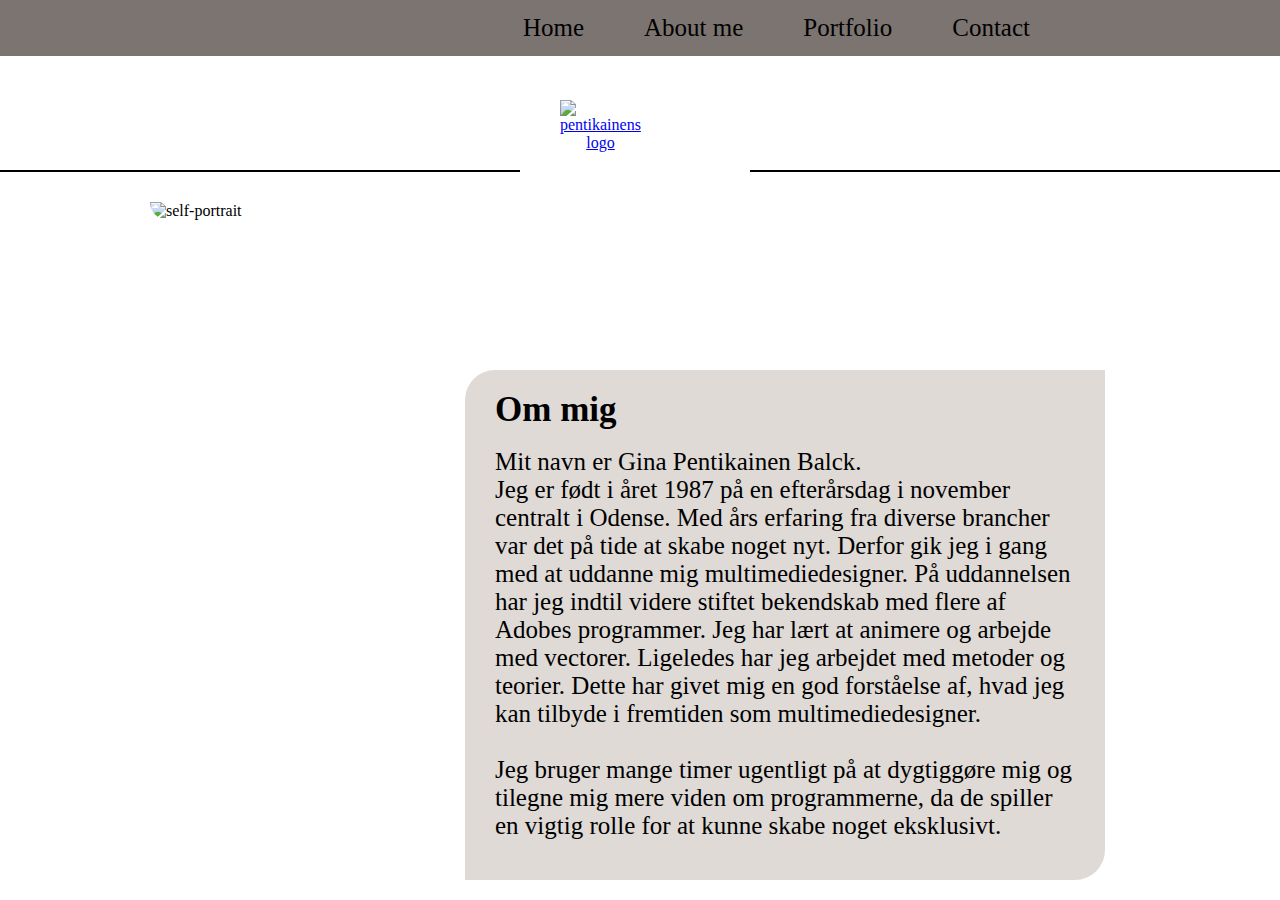
==== about_me.html @ 3f9c6674 "validator check" ====
<!DOCTYPE html>
<html lang="en">
<head>
    <meta charset="UTF-8">
    <meta http-equiv="X-UA-Compatible" content="IE=edge">
    <meta name="viewport" content="width=device-width, initial-scale=1.0">
    <title>Document</title>
    <link rel= "stylesheet" href="mystyle.css">
</head>

<body>
<!-- header section -->
    <header class="header">
        <input class="menu-btn" type="checkbox" id="menu-btn" />
        <label class="menu-icon" for="menu-btn"><span class="navicon"></span></label>
        <ul class="menu">
            <li><a href="../html/index.html">Home</a></li>
            <li><a href="../html/about_me.html">About me</a></li>
            <li><a href="../html/portfolio.html">Portfolio</a></li>
            <li><a href="../html/contact.html">Contact</a></li>
        </ul>
    </header>
    <!-- header section end-->

    <!-- about me section-->
    <main>
        <div class="main-about_me">
            <div class="hr-lines">
                <div class="logo_div">
                <a href="index.html"><img class="logo_img" src="../html/img/logo_best.png" alt="pentikainens logo"></a>
                </div>
            </div>
            <div class="img-me">
                <img src="../html/img/me.png" alt="self-portrait">
            </div>
            <div class="about-me">
                <h1>Om mig</h1>
                <br>
                <p> 
                    Mit navn er Gina Pentikainen Balck. 
                    <br>
                    Jeg er født i året 1987 på en efterårsdag i november centralt i Odense. Med års erfaring fra diverse brancher var det på tide at skabe noget nyt. Derfor gik jeg i gang med at uddanne mig multimediedesigner. 
                    På uddannelsen har jeg indtil videre stiftet bekendskab med flere af Adobes programmer. Jeg har lært at animere og arbejde med vectorer. Ligeledes har jeg arbejdet med metoder og teorier. Dette har givet mig en god forståelse af, hvad jeg kan tilbyde i fremtiden som multimediedesigner. 
                    <br><br>
                    Jeg bruger mange timer ugentligt på at dygtiggøre mig og tilegne mig mere viden om programmerne, da de spiller en vigtig rolle for at kunne skabe noget eksklusivt. 
                </p>
            </div>
        </div>
    </main>
<!-- about me section-->


</body>
</html>
---- mystyle.css ----
*{
  margin: 0%;
  padding: 0%;
}
h1{
  font-size: 30px;
  font-family: "LT Amber";
  font-weight: bold;
}
p{
  font-size: 25px;
  font-family: "LT Amber";
  font-weight: lighter;
}

/* header section */
  .header {
  background-color:#7C7471;;
  position: fixed;
  width: 100%;
  margin-top: 0px;
  z-index: 8;
  }
  .header ul {
  margin: 0;
  padding-left: 0;
  list-style: none;
  overflow: hidden;
  background-color: #7C7471;
  margin-right: 120px;
  }
  .header li a {
  font-size: 25px;
  display: block;
  padding: 14px 16px;
  text-decoration: none;
  color: black;
  margin-right: 0px;
  }
  .header li a:hover,
  .header .menu-btn:hover {
  color: #DFDAD5;
  }
  /* menu */
  .header .menu {
  clear: both;
  max-height: 0;
  transition: max-height .3s ease-out;
  }
  /* menu icon */
  .header .menu-icon {
  cursor: pointer;
  display: inline-block;
  margin-left: 400px;
  padding: 28px 20px;
  position: relative;
  user-select: none;
  }
  .header .menu-icon .navicon {
  background: #333;
  display: block;
  height: 2px;
  position: relative;
  transition: ease-out;
  transition-duration: 0.1s;
  width: 18px;
  }
  .header .menu-icon .navicon:before,
  .header .menu-icon .navicon:after {
  background: #333;
  content: '';
  display: block;
  height: 100%;
  position: absolute;
  transition: all .2s ease-out;
  width: 100%;
  }
  .header .menu-icon .navicon:before {
  top: 5px;
  }
  .header .menu-icon .navicon:after {
  top: -5px;
  }
  /* menu button */
  .header .menu-btn {
  display: none;
  }
  .header .menu-btn:checked ~ .menu {
  max-height: 240px;
  margin-top: -10px;
  }
  .header .menu-btn:checked ~ .menu-icon .navicon {
  background: transparent;
  }
  .header .menu-btn:checked ~ .menu-icon .navicon:before {
  transform: rotate(-45deg);
  }
  .header .menu-btn:checked ~ .menu-icon .navicon:after {
  transform: rotate(45deg);
  }
  .header .menu-btn:checked ~ .menu-icon:not(.steps) .navicon:before,
  .header .menu-btn:checked ~ .menu-icon:not(.steps) .navicon:after {
  top: 0;
  }
/* header section end */

/* home section */
  .main #box{
  position: relative;
  background-color: #BAAFAF;
  height: 400px;
  width: 100%;
  z-index: 0;
  margin-top: 30px;  
  }
  h4{
    font-family: "LT Amber";
    font-size: 40px;
    font-weight: bold;
    margin-top: 50px;
    position: absolute;
    margin-left: 20px;
    display: block;
    z-index: 1;
  }
  .front-img img{
    width: 300px;
    height: auto;
    position: relative;
    display: block;
    margin-top: -290px;
    float: right;
    margin-right: 90px;
  }
/* home section end */


/*about me section*/
  .about-me{
  background-color: #DFDAD5;
  border-radius: 30px 0px 30px 0px;
  padding: 20px;
  display: block;
  position: absolute;
  float: right;
  margin: 20px;
  }
  /*lines at logo*/
  .hr-lines{
  position: relative;
  max-width: 500px;
  margin: 0px auto;
  text-align: center;
  z-index: 2;
  }
  .hr-lines:before{
  content:" ";
  height: 2px;
  width: 850px;
  background: rgb(0, 0, 0);
  display: block;
  position: absolute;
  top: 170px;
  left: -670px;
  }
  .hr-lines:after{
  content:" ";
  height: 2px;
  width: 850px;
  background: rgb(0, 0, 0);
  display: block;
  position: absolute;
  top: 170px;
  right: 0;
  left: 300px;
  }
  /*logo*/
  div.logo_div img{
  width: 150px;
  height: auto;
  position: relative;
  left: -10px;
  top: 100px;
  z-index: 2;
  }
  .img-me img{
  margin-left: 20px;
  margin-top: 145px;
  width: 92%;
  height: auto;
  border-radius: 0px 30px 0px 30px;
  }
/* about me section end*/


/*portfolio section*/
  .main-portfolio{
  height: 30px;
  width: 30px;
  }
  .face-vector img{
  margin-top: 120px;
  margin-left: 20px;
  height: auto;
  width: 440px;
  position: relative;
  z-index: 0;
  }
  .portfolio-show {
  position: relative;
  max-width: 1400px;
  margin-top: 230px;
  margin-left: -10px;
  margin-right: auto;
  }
  .portfolio-show h1{
  margin-left: 40px;
  }
  .container {
  position: relative;
  width: 100%;
  } 
  .port {
  display: block;
  width: 100%;
  height: auto;  
  }
  .overlay {
  position: absolute;
  top: 0;
  bottom: 0;
  left: 0;
  right: 0;
  height: auto;
  width: 100%;
  opacity: 0;
  transition: .5s ease;
  }
  .container:hover .overlay {
  opacity: 1;
  width: 100%;
  margin-left: auto;
  margin-right: auto;
  }
  .row {
  margin: 8px -8px;
  }
  /* Add padding BETWEEN each column */
  .row,
  .row > .column {
  padding: 8px;
  margin-left: 12px;
  }
  /* Create four equal columns that floats next to each other */
  .column {
  float: left;
  width: 90%;
  margin-left: 20px;
  }
  /* Clear floats after rows */ 
  .row:after {
  content: "";
  display: table;
  clear: both;
  }
  /* Content */
  .content {
  background-color: #DFDAD5;
  padding: 10px;
  margin-left: 0px;
  }
  .content h3 {
  font-family: "LT Amber";
  font-size: 25px;
  margin: 0px;
  }
  .content p {
  font-family: "LT Amber";
  font-size: 20px;
  margin: 0px;
  }    
  .button{
  background-color: #F5993D;
  padding: 4% 30%;
  margin-left: 2%;
  border-radius: 20px 0px ;
  color: #DFDAD5;
  font-family: "LT Amber";
  font-size: 20px;
  float: left;
  }
/* portfolio section end*/


/*contact section*/
  .contact-formular .contact-box {
  box-sizing: border-box;
  margin-top: -50px;
  margin-left: 0px;
  margin-right: 10px;
  position: relative;
  display: flex;
  }
  .contact-formular{
  margin-top: 150px;
  margin-left: 30px;
  font-family: "LT Amber";
  }
  input[type=text], select, textarea {
  font-family: "LT Amber";
  font-size: 15px;
  width: 100%;
  padding: 8px;
  border: 1px solid #ccc;
  border-radius: 4px;
  box-sizing: border-box;
  margin-top: 6px;
  margin-bottom: 16px;
  resize: vertical;
  }
  input[type=submit] {
  font-family: "LT Amber";
  font-size: 20px;
  background-color: #FCC31F;
  color:  #4D4B48;
  padding: 12px 20px;
  border: none;
  border-radius: 0px 20px 0px 20px;
  cursor: pointer;
  }
  input[type=submit]:hover {
    background-color: #4D4B48;
  color: #BAAFAF;
  }
  .contact-box{
  border-radius: 0px 30px 0px 30px;
  background-color: #BAAFAF;
  padding: 20px;
  max-width: 95%;
  float: left;
  margin-top: 120px;
  margin-left: 0px;
  }
  .contact-text h1{
  line-height: 1.5;
  margin-top: 150px;
  margin-left: 30px;
  float: left;
  }
  .contact-text p{
  line-height: 1.5;
  float: left;
  height: 350px;
  width: 430px;
  margin-top: 0px;
  margin-left: 30px;
  }
  .linkedin img{
  width: 100px;
  height: auto;
  margin-left: 30px;
  position: absolute;
  display: block;
  margin-top: 420px;

  }
/* contact section end */


/* drawing section*/
  .drawing{
  position: relative;
  display: block;
  }
  .drawing h1{
  font-family: "LT Amber";
  text-align: center;
  margin-top: 130px;
  }
  .lines{
  margin-left: 10px;
  margin-right: 10px;
  margin-top: 100px;
  position: fixed;
  }
  .drawing-container {
  position: relative;
  width: 100%;
  }
  .drawing-content h3 {
  font-family: "LT Amber";
  font-size: 25px;
  margin: 0px;
  }
  .drawing-content p {
  font-family: "LT Amber";
  font-size: 20px;
  margin: 0px;
  }
  .drawing-row {
  margin: 8px -16px;
  margin-left: 20px;
  }
  /* Add padding BETWEEN each column */
  .drawing-row,
  .drawing-row > .drawing-column {
  padding: 8px;
  }
  /* Create four equal columns that floats next to each other */
  .drawing-column {
  float: left;
  width: 90%;
  margin-left: 5px;
  }
  /* Clear floats after rows */ 
  .drawing-row:after {
  content: "";
  display: table;
  clear: both;
  }
  /* Content */
  .drawing-content {
  background-color: #DFDAD5;
  padding: 10px;
  }
/* drawing section end */


/*animation section*/
  .shup{
  display: flex;
  flex-wrap: wrap;
  background-color: #DFDAD5;
  margin-top: 50px;
  margin-left: 3%;
  margin-right: 3%;
  border-radius: 0px 30px 0px 30px;
  }
  .shup > div{
  background-color: #DFDAD5;
  width: 500px;
  height: 500px;
  margin: 3%;
  margin-top: 6%;
  text-align: left;
  }
  .shup > video{
  background-color: #DFDAD5;
  width: 500px;
  height: 500px;
  margin: 0%;
  margin-bottom: 20%;
  margin-top: -20%;
  text-align: left;
  }
  .shup > div > img{
    margin-left: 0%;
    margin-top: 5%;
    width: 425px;
    height: auto;
  }

  .shup2{
    display: flex;
    flex-wrap: wrap;
    background-color: #DFDAD5;
    margin-top: 50px;
    margin-left: 3%;
    margin-right: 3%;
    border-radius: 30px 0px 30px 0px;
  }
  .shup2 > div{
    background-color: #DFDAD5;
    width: 500px;
    height: 500px;
    margin: 3%;
    margin-top: 6%;
    text-align: left;
  }
  .sprite{
  width: 500px;
  height: 500px;
  background: url(../html/img/logo_animation.png) 0 0 no-repeat;
  animation: play 2.5s steps(20) infinite;
  }
  @keyframes play{
  0%{background-position: 0px;}
  100%{background-position: -10000px;}
  }
  .sprite2{
    width: 500px;
    height: 500px;
    background: url(../html/img/logo_anim.png) 0 0 no-repeat;
    animation: play 2.5s steps(20) infinite;
    }
    @keyframes play{
    0%{background-position: 0px;}
    100%{background-position: -10000px;}
    }
/*animation section end*/

/* drawing section*/
.vector{
  position: relative;
  display: block;
  }
  .vector h1{
  font-family: "LT Amber";
  text-align: center;
  margin-top: 130px;
  }
  .lines{
  margin-left: 10px;
  margin-right: 10px;
  margin-top: 100px;
  position: fixed;
  }
  .vector-container {
  position: relative;
  width: 100%;
  }
  .vector-content h3 {
  font-family: "LT Amber";
  font-size: 25px;
  margin: 0px;
  }
  .vector-content p {
  font-family: "LT Amber";
  font-size: 20px;
  margin: 0px;
  }
  .vector-row {
  margin: 8px -16px;
  margin-left: 20px;
  }
  /* Add padding BETWEEN each column */
  .vector-row,
  .vector-row > .vector-column {
  padding: 8px;
  }
  /* Create four equal columns that floats next to each other */
  .vector-column {
  float: left;
  width: 90%;
  margin-left: 5px;
  }
  /* Clear floats after rows */ 
  .vector-row:after {
  content: "";
  display: table;
  clear: both;
  }
  /* Content */
  .vector-content {
  background-color: #DFDAD5;
  padding: 10px;
  }
/* drawing section end */

/* prototype section */
.sprite3{
  width: 500px;
  height: 500px;
  background: url(../html/img/logo_anim.png) 0 0 no-repeat;
  animation: play 2.5s steps(20) infinite;

  }
  @keyframes play{
  0%{background-position: 0px;}
  100%{background-position: -10000px;}
  }
/* prototype section end */    

/* web design section */
/* 52em ca.= 828px */
    @media (min-width: 828px) {
/* header section */
    .header {
    background-color:#7C7471;;
    position: fixed;
    width: 100%;
    z-index: 3;
    margin-top: 0px;
    }
    .header li {
    float: left;
    padding-right: 0px;
    }
    .header li a {
    padding: 14px 30px 14px 30px;
    width: 100%;
    }
    .header .menu {
    clear: none;
    float: right;
    max-height: none;
    margin-right: 220px;
    }
    .header .menu-icon {
    display: none;
    }
/* header section end*/

/* home section */
.main #box{
  position: relative;
  background-color: #BAAFAF;
  height: 500px;
  width: 100%;
  z-index: 0;
  margin-top: 30px;  
  }
  .front-img img{
    width: 500px;
    height: auto;
    position: relative;
    margin-top: -483px;
    float: right;
    margin-right: 250px;
  }
h4{
  font-family: "LT Amber";
  font-size: 60px;
  font-weight: bold;
  margin-top: -70px;
  position: relative;
  margin-left: 250px;
  display: flex;
}
/* home section end */

/*about me section*/
    .about-me{
    background-color: #DFDAD5;
    border-radius: 30px 0px 30px 0px;
    padding: 20px;
    margin-top: 150px;
    margin-right: 175px;
    position: relative;
    width: 600px;
    }
    .about-me h1{
    font-size: 35px;
    padding: 10px;
    margin-top: -10px;
    }
    .about-me p{
    font-size: 25px;
    padding: 10px;
    margin-top: -20px;
    margin-bottom: 10px;
    }
    /*logo lines*/
    .hr-lines{
    position: relative;
    max-width: 500px;
    margin: 0px auto;
    text-align: center;
    }
    .hr-lines:before{
    content:" ";
    height: 2px;
    width: 850px;
    background: rgb(0, 0, 0);
    display: block;
    position: absolute;
    top: 170px;
    left: -720px;
    }
    .hr-lines:after{
    content:" ";
    height: 2px;
    width: 850px;
    background: rgb(0, 0, 0);
    display: block;
    position: absolute;
    top: 170px;
    right: 0;
    left: 360px;
    }
    div.logo_div {
    width: 50px;
    height: auto;
    position: relative;
    left: 180px;
    top: 0px;
    z-index: 2;
    }
    .img-me img{
    margin-left: 150px;
    margin-top: 150px;
    width: 650px;
    height: auto;
    float: left;
    border-radius: 0px 30px 0px 30px;
    display: flex;
    position: relative;
    }
/* about me section end */

/*portfolio section*/
    .main-portfolio{
    height: 30px;
    width: 30px;
    }
    .face-vector img{
    margin-top: 130px;
    margin-left: 640px;
    float: left;
    height: auto;
    width: 600px;
    position: absolute;
    z-index: 0;
    }
    .work {
    background: grey;
    padding: 20px 20px 20px 20px;
    }
    .portfolio-show {
    position: relative;
    max-width: 1400px;
    margin-top: 250px;
    margin-left: auto;
    margin-right: auto;
    }
    .portfolio-show h1{
    font-family: "LT Amber";
    margin-left: 10px;
    margin-bottom: 10px;
    }
    .container {
    position: relative;
    width: 100%;
    }
    .content h3 {
    font-family: "LT Amber";
    font-size: 25px;
    margin: 0px;
    }
    .content p {
    font-family: "LT Amber";
    font-size: 20px;
    margin: 0px;
    }
    .port {
    display: block;
    width: 100%;
    height: auto;
    }
    .overlay {
    position: absolute;
    top: 0;
    bottom: 0;
    left: 0;
    right: 0;
    height: auto;
    width: 100%;
    opacity: 0;
    transition: .5s ease;
    cursor: pointer;
    }
    .container:hover .overlay {
    opacity: 1;
    width: 100%;
    margin-left: auto;
    margin-right: auto;
    }
    .row {
    margin: 8px -16px;
    }
    /* Add padding BETWEEN each column */
    .row,
    .row > .column {
    padding: 8px;
    }
    /* Create four equal columns that floats next to each other */
    .column {
    float: left;
    width: 23%;
    margin-left: 0%;
    }
    /* Clear floats after rows */ 
    .row:after {
    content: "";
    display: table;
    clear: both;
    }
    /* Content */
    .content {
    background-color: #DFDAD5;
    padding: 10px;
    font-family: "LT Amber";
    }
/* portfolio section end */

/*contact section*/
  .contact-formular .contact-box {
    box-sizing: border-box;
    margin-top: 0px;
    margin-right: 150px;
    position: relative;
    display: flex;
    }
    .contact-formular h3{
    font-family: "LT Amber";
    font-size: 30px;
    }
    input[type=text], select, textarea {
    font-family: "LT Amber";
    font-size: 15px;
    width: 100%;
    padding: 12px;
    border: none;
    border-radius: 4px;
    box-sizing: border-box;
    margin-top: 2px;
    resize: vertical;
    }
    input[type=submit] {
    font-family: "LT Amber";
    font-size: 20px;
    background-color: #FCC31F;
    color: #4D4B48;
    padding: 8px 20px;
    border: none;
    cursor: pointer;
    border-radius: 0px 20px 0px 20px;
    }
    input[type=submit]:hover {
    background-color: #4D4B48;
    color: #BAAFAF;
    }
    .contact-box{
    font-family: "LT Amber";
    font-size: 20px;
    border-radius: 0px 30px 0px 30px;
    background-color: #BAAFAF;
    color: black;
    padding: 20px;
    max-width: 34%;
    position: relative;
    display: flex;
    float: right;
    margin-right: 150px;
    }
    .contact-text{
    background-color: transparent;
    position: absolute;
    display: block;
    margin-left: 150px;
    width: 600px;
    margin-top: 150px;
    }
    .contact-text h1{
    margin-top: 0px;
    margin-left: 0px;
    }
    .contact-text p{
    margin-top: 0px;
    margin-left: 0px;
    width: 600px;
    }
    .linkedin img{
    width: 100px;
    height: auto;
    margin-left: 0px;
    margin-top: 230px;
    }
/* contact section end */

/* drawing section*/
    .drawing h1{
    font-family: "LT Amber";
    text-align: center;
    margin-bottom: 10px;
    margin-top: 150px;
    }
    .lines{
    margin-left: 150px;
    margin-right: 150px;
    margin-top: 200px;
    }
    .drawing-container {
    position: relative;
    width: 100%;
    }
    .drawing-content h3 {
    font-family: "LT Amber";
    font-size: 25px;
    margin: 0px;
    }
    .drawing-content p {
    font-family: "LT Amber";
    font-size: 20px;
    margin: 0px;
    }
    .drawing-row {
    margin: 8px -16px;
    margin-left: 260px;
    }
    /* Add padding BETWEEN each column */
    .drawing-row,
    .drawing-row > .drawing-column {
    padding: 8px;
    }
    /* Create four equal columns that floats next to each other */
    .drawing-column {
    float: left;
    width: 23%;
    margin-left: 3%;
    }
    /* Clear floats after rows */ 
    .drawing-row:after {
    content: "";
    display: table;
    clear: both;
    }
    /* Content */
    .drawing-content {
    background-color: #DFDAD5;
    padding: 10px;
    font-family: "LT Amber";
    }
/* drawing section end */

/*animation section*/
    .shup{
    display: flex;
    flex-wrap: wrap;
    background-color: #DFDAD5;
    margin-left: 7%;
    margin-right: 7%;
    border-radius: 30px 0px 30px 0px;
    margin-top: 50px;
    }
    .shup > div{
    background-color: #DFDAD5;
    width: 500px;
    height: 500px;
    margin: 22px;
    text-align: left;
    }
    .shup > video{
    background-color: #DFDAD5;
    width: 500px;
    height: 500px;
    margin: 22px;
    text-align: left;
    }
    .shup > div > img{
      margin-left: 25px;
      margin-top: 25px;
    }
    .shup2{
    display: flex;
    flex-wrap: wrap;
    background-color: #DFDAD5;
    margin-left: 7%;
    margin-right: 7%;
    border-radius: 30px 0px 30px 0px;
    }
    .shup2 > div{
    background-color: #DFDAD5;
    width: 500px;
    height: 500px;
    text-align: left;
    font-family: "LT Amber";
    margin: 22px;
    }
    .sprite{
    width: 500px;
    height: 500px;
    background: url(../html/img/logo_animation.png) 0 0 no-repeat;
    animation: play 2.5s steps(20) infinite;
    }
    @keyframes play{
    0%{background-position: 0px;}
    100%{background-position: -10000px;}
    }
    .sprite2{
    width: 500px;
    height: 500px;
    background: url(../html/img/logo_anim.png) 0 0 no-repeat;
    animation: play 2.5s steps(20) infinite;
    }
    @keyframes play{
    0%{background-position: 0px;}
    100%{background-position: -10000px;}
    }
/*animation section end*/

/* vector section*/
    .vector h1{
    font-family: "LT Amber";
    text-align: center;
    margin-bottom: 10px;
    margin-top: 150px;
    }
    .vector.lines{
      margin-left: 150px;
      margin-right: 150px;
      margin-top: 200px;
    }
    .vector-container {
    position: relative;
    width: 100%;
    }
    .vector-content h3 {
    font-family: "LT Amber";
    font-size: 25px;
    margin: 0px;
    }
    .vector-content p {
    font-family: "LT Amber";
    font-size: 20px;
    margin: 0px;
    }
    .vector-row {
    margin: 8px -16px;
    margin-left: 29%;
    }
    /* Add padding BETWEEN each column */
    .vector-row,
    .vector-row > .vector-column {
    padding: 8px;
    }
    /* Create four equal columns that floats next to each other */
    .vector-column {
    float: left;
    width: 23%;
    margin-left: 3%;
    }
    /* Clear floats after rows */ 
    .vector-row:after {
    content: "";
    display: table;
    clear: both;
    }
    /* Content */
    .vector-content {
    background-color: #DFDAD5;
    padding: 10px;
    font-family: "LT Amber";
    }
/* vector section end */

/* prototype section */
.sprite3{
  width: 500px;
  height: 500px;
  background: url(../html/img/logo_anim.png) 0 0 no-repeat;
  animation: play 2.5s steps(20) infinite;
  margin-left: 700px;
  }
  @keyframes play{
  0%{background-position: 0px;}
  100%{background-position: -10000px;}
  }
/* prototype section end */    
}
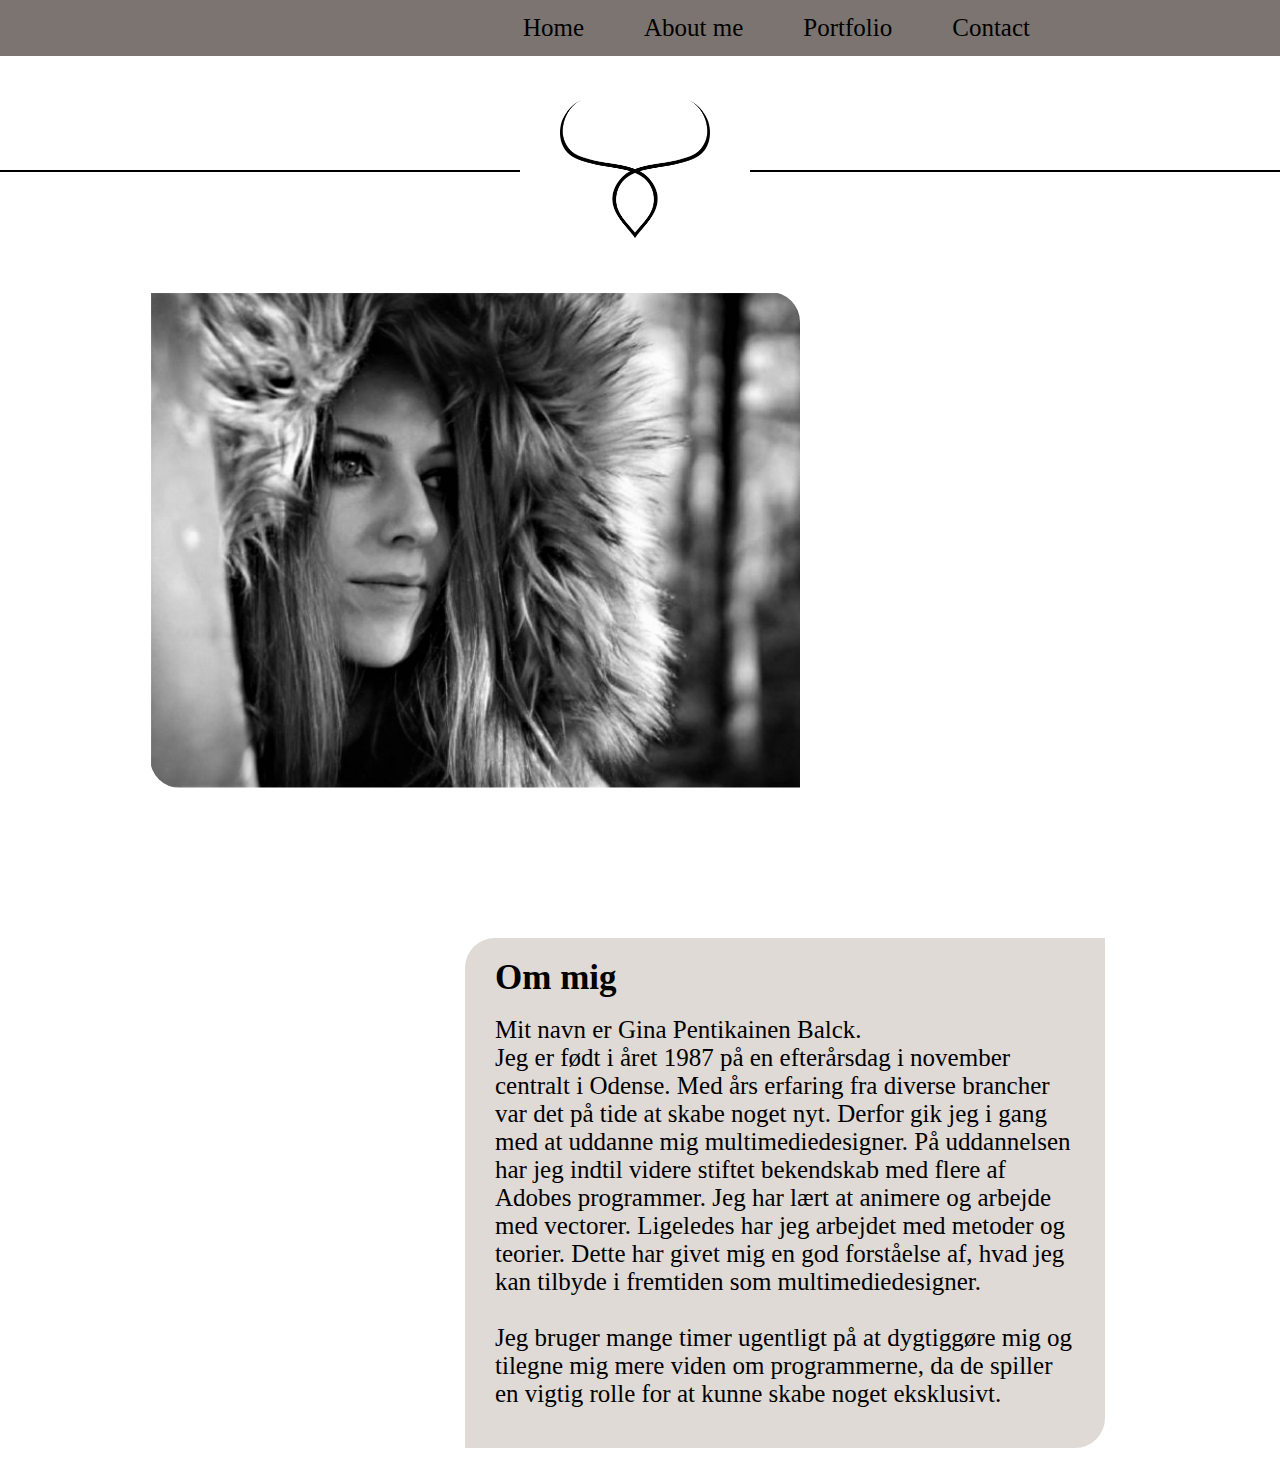
==== commit 62e25d7d: "update" ====
--- a/about_me.html
+++ b/about_me.html
@@ -14,10 +14,10 @@
         <input class="menu-btn" type="checkbox" id="menu-btn" />
         <label class="menu-icon" for="menu-btn"><span class="navicon"></span></label>
         <ul class="menu">
-            <li><a href="../html/index.html">Home</a></li>
-            <li><a href="../html/about_me.html">About me</a></li>
-            <li><a href="../html/portfolio.html">Portfolio</a></li>
-            <li><a href="../html/contact.html">Contact</a></li>
+            <li><a href="index.html">Home</a></li>
+            <li><a href="about_me.html">About me</a></li>
+            <li><a href="portfolio.html">Portfolio</a></li>
+            <li><a href="contact.html">Contact</a></li>
         </ul>
     </header>
     <!-- header section end-->
@@ -27,11 +27,11 @@
         <div class="main-about_me">
             <div class="hr-lines">
                 <div class="logo_div">
-                <a href="index.html"><img class="logo_img" src="../html/img/logo_best.png" alt="pentikainens logo"></a>
+                <a href="index.html"><img class="logo_img" src="img/logo_best.png" alt="pentikainens logo"></a>
                 </div>
             </div>
             <div class="img-me">
-                <img src="../html/img/me.png" alt="self-portrait">
+                <img src="img/me.png" alt="self-portrait">
             </div>
             <div class="about-me">
                 <h1>Om mig</h1>
--- a/mystyle.css
+++ b/mystyle.css
@@ -152,13 +152,14 @@
   margin: 0px auto;
   text-align: center;
   z-index: 2;
+  
   }
   .hr-lines:before{
   content:" ";
   height: 2px;
   width: 850px;
   background: rgb(0, 0, 0);
-  display: block;
+  display: none;
   position: absolute;
   top: 170px;
   left: -670px;
@@ -168,7 +169,7 @@
   height: 2px;
   width: 850px;
   background: rgb(0, 0, 0);
-  display: block;
+  display: none;
   position: absolute;
   top: 170px;
   right: 0;
@@ -195,21 +196,18 @@
 
 /*portfolio section*/
   .main-portfolio{
-  height: 30px;
-  width: 30px;
+  display: flex;
+  justify-content: center;
+  align-items: center;
+  padding-top: 120px;
   }
   .face-vector img{
-  margin-top: 120px;
-  margin-left: 20px;
-  height: auto;
-  width: 440px;
-  position: relative;
-  z-index: 0;
+  width: 100%;
   }
   .portfolio-show {
   position: relative;
   max-width: 1400px;
-  margin-top: 230px;
+  margin-top: 40px;
   margin-left: -10px;
   margin-right: auto;
   }
@@ -559,11 +557,11 @@
 
 /* prototype section */
 .sprite3{
-  width: 500px;
-  height: 500px;
+  width: 100%;
+  height: auto;
   background: url(../html/img/logo_anim.png) 0 0 no-repeat;
   animation: play 2.5s steps(20) infinite;
-
+  margin: 0 auto;
   }
   @keyframes play{
   0%{background-position: 0px;}
@@ -699,19 +697,16 @@
 /* about me section end */
 
 /*portfolio section*/
-    .main-portfolio{
-    height: 30px;
-    width: 30px;
-    }
-    .face-vector img{
-    margin-top: 130px;
-    margin-left: 640px;
-    float: left;
-    height: auto;
-    width: 600px;
-    position: absolute;
-    z-index: 0;
-    }
+   .main-portfolio{
+  display: flex;
+  justify-content: center;
+  align-items: center;
+  padding-top: 120px;
+  }
+  .face-vector img{
+  width: 600px;
+  height: auto;
+  }
     .work {
     background: grey;
     padding: 20px 20px 20px 20px;
@@ -719,7 +714,7 @@
     .portfolio-show {
     position: relative;
     max-width: 1400px;
-    margin-top: 250px;
+    margin-top: 40px;
     margin-left: auto;
     margin-right: auto;
     }
@@ -1050,7 +1045,7 @@
   height: 500px;
   background: url(../html/img/logo_anim.png) 0 0 no-repeat;
   animation: play 2.5s steps(20) infinite;
-  margin-left: 700px;
+  margin: 0 auto;
   }
   @keyframes play{
   0%{background-position: 0px;}
